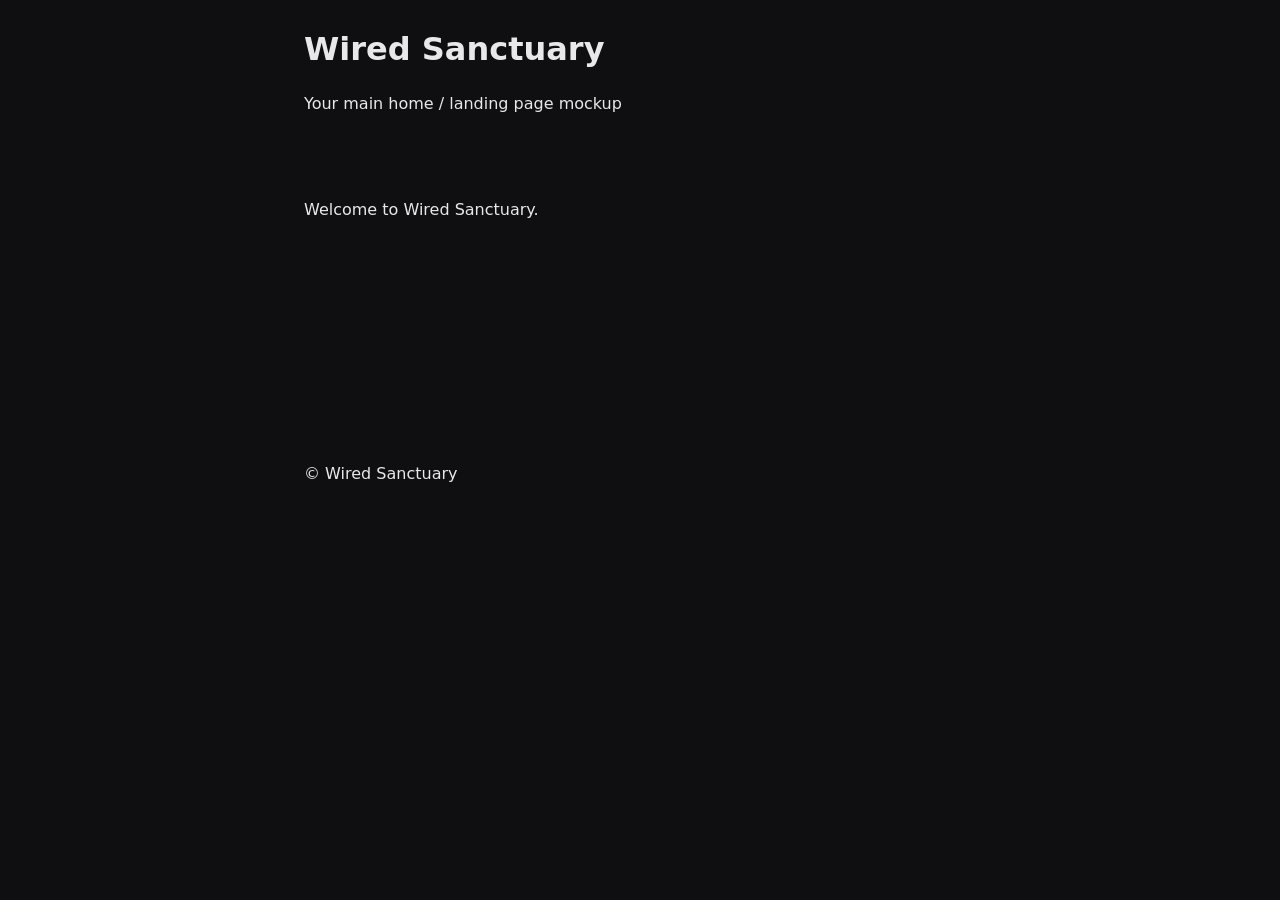
==== index.html @ ddf34ef7 "Initial project structure" ====
<!DOCTYPE html>
<html lang="en">
<head>
  <meta charset="UTF-8">
  <meta name="viewport" content="width=device-width, initial-scale=1.0">
  <title>Wired Sanctuary</title>
  <link rel="stylesheet" href="css/style.css">
</head>
<body>
  <header>
    <h1>Wired Sanctuary</h1>
    <p>Your main home / landing page mockup</p>
  </header>

  <main>
    <section id="posts">
      <!-- Blog posts will appear here -->
    </section>
  </main>

  <footer>
    <p>&copy; Wired Sanctuary</p>
  </footer>

  <script src="js/app.js"></script>
</body>
</html>
---- css/style.css ----
*,
*::before,
*::after {
  box-sizing: border-box;
}

body {
  margin: 0;
  font-family: system-ui, sans-serif;
  line-height: 1.6;
  color: #e8e8e8;
  background: #0f0f12;
}

header,
main,
footer {
  max-width: 720px;
  margin: 0 auto;
  padding: 1.5rem;
}

header h1 {
  margin: 0 0 0.25rem;
}

#posts {
  min-height: 200px;
}
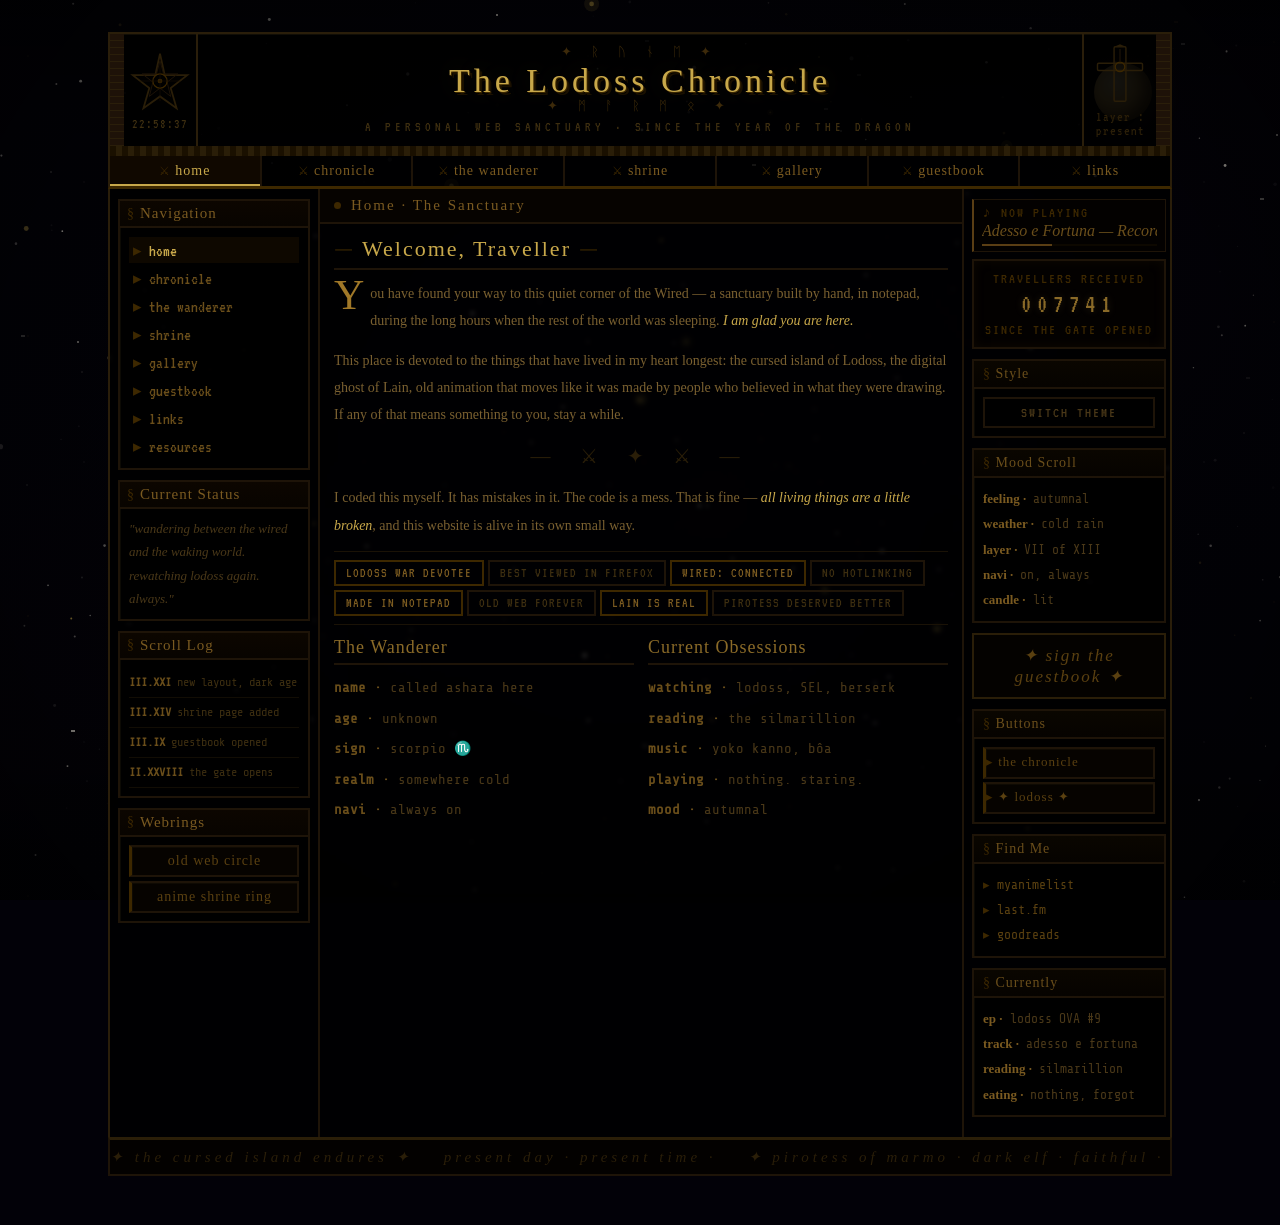
==== commit 345e6641: "Add space background, sword cursor, and Supabase chronicle" ====
--- a/index.html
+++ b/index.html
@@ -3,25 +3,317 @@
 <head>
   <meta charset="UTF-8">
   <meta name="viewport" content="width=device-width, initial-scale=1.0">
-  <title>Wired Sanctuary</title>
+  <title>The Lodoss Chronicle</title>
   <link rel="stylesheet" href="css/style.css">
 </head>
 <body>
-  <header>
-    <h1>Wired Sanctuary</h1>
-    <p>Your main home / landing page mockup</p>
-  </header>
-
-  <main>
-    <section id="posts">
-      <!-- Blog posts will appear here -->
-    </section>
-  </main>
-
-  <footer>
-    <p>&copy; Wired Sanctuary</p>
-  </footer>
-
-  <script src="js/app.js"></script>
+  <div class="space-bg" id="spaceBg" aria-hidden="true">
+    <canvas id="spaceCanvas"></canvas>
+    <div class="space-moon" aria-hidden="true"></div>
+    <div class="space-dust" aria-hidden="true"></div>
+  </div>
+
+  <h2 class="sr-only">Record of Lodoss War fantasy-inspired personal website with three-column layout, illuminated manuscript aesthetic, and swappable center content panel</h2>
+
+  <div class="root" id="rootEl">
+    <div class="page">
+      <div class="site-header">
+        <div class="header-ornament"></div>
+        <div class="header-side">
+          <svg viewBox="0 0 54 54" xmlns="http://www.w3.org/2000/svg" aria-hidden="true">
+            <polygon points="27,4 31,22 50,22 36,33 41,50 27,40 13,50 18,33 4,22 23,22" fill="none" stroke="#2a1e08" stroke-width="1.5"/>
+            <polygon points="27,10 30,21 42,21 33,28 36,40 27,33 18,40 21,28 12,21 24,21" fill="none" stroke="#1e1408" stroke-width="0.8"/>
+            <circle cx="27" cy="27" r="6" fill="none" stroke="#3d2800" stroke-width="1"/>
+            <circle cx="27" cy="27" r="2" fill="#3d2800"/>
+            <line x1="27" y1="10" x2="27" y2="44" stroke="#1a1006" stroke-width="0.5"/>
+            <line x1="10" y1="27" x2="44" y2="27" stroke="#1a1006" stroke-width="0.5"/>
+          </svg>
+          <div class="header-time" id="hclock">00:00:00</div>
+        </div>
+        <div class="header-center">
+          <div class="rune-row">✦ ᚱ ᚢ ᚾ ᛖ ✦</div>
+          <div class="site-title">The Lodoss Chronicle</div>
+          <div class="rune-row">✦ ᛗ ᚨ ᚱ ᛗ ᛟ ✦</div>
+          <div class="site-sub">a personal web sanctuary · since the year of the dragon</div>
+        </div>
+        <div class="header-side">
+          <svg viewBox="0 0 54 54" xmlns="http://www.w3.org/2000/svg" aria-hidden="true">
+            <rect x="22" y="4" width="10" height="46" fill="none" stroke="#2a1e08" stroke-width="1.2" rx="1"/>
+            <rect x="8" y="18" width="38" height="6" fill="none" stroke="#2a1e08" stroke-width="1.2" rx="1"/>
+            <circle cx="27" cy="21" r="4" fill="none" stroke="#3d2800" stroke-width="1"/>
+            <line x1="27" y1="6" x2="27" y2="16" stroke="#1e1408" stroke-width="1"/>
+            <polygon points="22,4 32,4 27,2" fill="#2a1e08"/>
+          </svg>
+          <div class="header-time layer-note">layer : present</div>
+        </div>
+        <div class="header-ornament"></div>
+      </div>
+
+      <div class="border-strip"></div>
+
+      <div class="nav-bar">
+        <a class="active" href="#" data-view="home">home</a>
+        <a href="#" data-view="blog">chronicle</a>
+        <a href="#" data-view="about">the wanderer</a>
+        <a href="#" data-view="shrine">shrine</a>
+        <a href="#">gallery</a>
+        <a href="#">guestbook</a>
+        <a href="#">links</a>
+      </div>
+
+      <div class="three-col">
+        <div class="left-col">
+          <div class="panel">
+            <div class="panel-title">Navigation</div>
+            <div class="panel-body">
+              <ul class="nav-links">
+                <li><a class="active" href="#" data-view="home">home</a></li>
+                <li><a href="#" data-view="blog">chronicle</a></li>
+                <li><a href="#" data-view="about">the wanderer</a></li>
+                <li><a href="#" data-view="shrine">shrine</a></li>
+                <li><a href="#">gallery</a></li>
+                <li><a href="#">guestbook</a></li>
+                <li><a href="#">links</a></li>
+                <li><a href="#">resources</a></li>
+              </ul>
+            </div>
+          </div>
+
+          <div class="panel">
+            <div class="panel-title">Current Status</div>
+            <div class="panel-body">
+              <div class="lore-text">
+                "wandering between the wired and the waking world. rewatching lodoss again. always."
+              </div>
+            </div>
+          </div>
+
+          <div class="panel">
+            <div class="panel-title">Scroll Log</div>
+            <div class="panel-body">
+              <div class="changelog-item"><b>III.XXI</b> new layout, dark age</div>
+              <div class="changelog-item"><b>III.XIV</b> shrine page added</div>
+              <div class="changelog-item"><b>III.IX</b> guestbook opened</div>
+              <div class="changelog-item"><b>II.XXVIII</b> the gate opens</div>
+            </div>
+          </div>
+
+          <div class="panel">
+            <div class="panel-title">Webrings</div>
+            <div class="panel-body">
+              <div class="webring-stack">
+                <div class="lbtn">old web circle</div>
+                <div class="lbtn">anime shrine ring</div>
+              </div>
+            </div>
+          </div>
+        </div>
+
+        <div class="center-col">
+          <div class="content-topbar">
+            <div class="dot"></div>
+            <div class="content-topbar-title" id="clabel">Home · The Sanctuary</div>
+          </div>
+          <div class="content-inner">
+            <div class="view active" id="v-home">
+              <div class="scroll-heading">Welcome, Traveller</div>
+              <p class="prose drop-cap">
+                You have found your way to this quiet corner of the Wired — a sanctuary built by hand, in notepad, during the long hours when the rest of the world was sleeping. <em>I am glad you are here.</em>
+              </p>
+              <p class="prose">
+                This place is devoted to the things that have lived in my heart longest: the cursed island of Lodoss, the digital ghost of Lain, old animation that moves like it was made by people who believed in what they were drawing. If any of that means something to you, stay a while.
+              </p>
+              <div class="divider">— ⚔ ✦ ⚔ —</div>
+              <p class="prose">
+                I coded this myself. It has mistakes in it. The code is a mess. That is fine — <em>all living things are a little broken</em>, and this website is alive in its own small way.
+              </p>
+
+              <div class="stamp-row">
+                <span class="stamp lit">lodoss war devotee</span>
+                <span class="stamp">best viewed in firefox</span>
+                <span class="stamp lit">wired: connected</span>
+                <span class="stamp">no hotlinking</span>
+                <span class="stamp lit">made in notepad</span>
+                <span class="stamp">old web forever</span>
+                <span class="stamp lit">lain is real</span>
+                <span class="stamp">pirotess deserved better</span>
+              </div>
+
+              <div class="about-grid">
+                <div>
+                  <div class="about-col-title">The Wanderer</div>
+                  <div class="about-row"><b>name ·</b> called ashara here</div>
+                  <div class="about-row"><b>age ·</b> unknown</div>
+                  <div class="about-row"><b>sign ·</b> scorpio ♏</div>
+                  <div class="about-row"><b>realm ·</b> somewhere cold</div>
+                  <div class="about-row"><b>navi ·</b> always on</div>
+                </div>
+                <div>
+                  <div class="about-col-title">Current Obsessions</div>
+                  <div class="about-row"><b>watching ·</b> lodoss, SEL, berserk</div>
+                  <div class="about-row"><b>reading ·</b> the silmarillion</div>
+                  <div class="about-row"><b>music ·</b> yoko kanno, bôa</div>
+                  <div class="about-row"><b>playing ·</b> nothing. staring.</div>
+                  <div class="about-row"><b>mood ·</b> autumnal</div>
+                </div>
+              </div>
+            </div>
+
+            <div class="view" id="v-blog">
+              <div class="scroll-heading">The Chronicle</div>
+              <div id="chronicle-posts">
+                <p class="prose" id="chronicle-status">Consulting the archives…</p>
+              </div>
+            </div>
+
+            <div class="view" id="v-about">
+              <div class="scroll-heading">The Wanderer</div>
+              <p class="prose drop-cap">
+                I go by Ashara here. I have been on the internet since I was very small, which means I remember when websites were places people actually lived in. <em>This is my attempt to have one of those again.</em>
+              </p>
+              <p class="prose">
+                I am drawn to things that are old, or that feel old: hand-drawn animation, fantasy novels with maps inside the cover, the particular quiet of a computer at three in the morning. Record of Lodoss War found me at the right age and never really left.
+              </p>
+              <div class="divider">— ✦ —</div>
+              <div class="about-grid">
+                <div>
+                  <div class="about-col-title">Currently Watching</div>
+                  <div class="about-row">record of lodoss war</div>
+                  <div class="about-row">serial experiments lain</div>
+                  <div class="about-row">berserk (1997)</div>
+                  <div class="about-row">haibane renmei</div>
+                  <div class="about-row">.hack//sign</div>
+                </div>
+                <div>
+                  <div class="about-col-title">Currently Hearing</div>
+                  <div class="about-row">yoko kanno</div>
+                  <div class="about-row">bôa — duvet</div>
+                  <div class="about-row">susumu hirasawa</div>
+                  <div class="about-row">dead can dance</div>
+                  <div class="about-row">cocteau twins</div>
+                </div>
+              </div>
+            </div>
+
+            <div class="view" id="v-shrine">
+              <div class="scroll-heading">Shrine · Pirotess of Marmo</div>
+              <p class="prose drop-cap">
+                <em>Dark elf. Shadow of Ashram. The most faithful figure in a story full of faithless people.</em> This shrine exists because Pirotess deserves one — because loyalty written this quietly is rare in any medium.
+              </p>
+              <div class="divider">— ⚔ —</div>
+              <p class="prose">
+                She appears without announcement and leaves the same way. The animation gives her just enough frames to be real. Her eyes are the colour of deep water. When Ashram falls, she is there. When he rises, she is also there. The series does not explain this. <em>It does not need to.</em>
+              </p>
+              <p class="prose">
+                What I love most: she is never rescued. She is never waiting. She simply walks alongside, as an equal who has chosen a direction and follows it to its end. That is a complete character. The OVA understood something.
+              </p>
+              <div class="divider">— ✦ ⚔ ✦ —</div>
+              <div class="about-grid">
+                <div>
+                  <div class="about-col-title">Character</div>
+                  <div class="about-row"><b>name ·</b> Pirotess</div>
+                  <div class="about-row"><b>race ·</b> dark elf</div>
+                  <div class="about-row"><b>realm ·</b> Marmo, Dark Island</div>
+                  <div class="about-row"><b>allegiance ·</b> Ashram</div>
+                  <div class="about-row"><b>first appearance ·</b> ep. 9</div>
+                </div>
+                <div>
+                  <div class="about-col-title">Why She Matters</div>
+                  <div class="about-row">loyalty without servitude</div>
+                  <div class="about-row">competence without display</div>
+                  <div class="about-row">grief handled with silence</div>
+                  <div class="about-row">the OVA's moral centre</div>
+                  <div class="about-row">deserved a full series</div>
+                </div>
+              </div>
+            </div>
+          </div>
+        </div>
+
+        <div class="right-col">
+          <div class="np-box">
+            <div class="np-label">♪ now playing</div>
+            <span class="np-song">Adesso e Fortuna — Record of Lodoss War OST</span>
+            <div class="np-bar"><div class="np-fill"></div></div>
+          </div>
+
+          <div class="counter-box">
+            travellers received
+            <span class="counter-digits">007741</span>
+            since the gate opened
+          </div>
+
+          <div class="sb">
+            <div class="sb-title">Style</div>
+            <div class="sb-body">
+              <button class="theme-btn" id="theme-toggle" type="button">switch theme</button>
+            </div>
+          </div>
+
+          <div class="sb">
+            <div class="sb-title">Mood Scroll</div>
+            <div class="sb-body">
+              <b>feeling ·</b> autumnal<br>
+              <b>weather ·</b> cold rain<br>
+              <b>layer ·</b> VII of XIII<br>
+              <b>navi ·</b> on, always<br>
+              <b>candle ·</b> <span class="blink">lit</span>
+            </div>
+          </div>
+
+          <a href="#" class="guestbook-link">✦ sign the guestbook ✦</a>
+
+          <div class="sb">
+            <div class="sb-title">Buttons</div>
+            <div class="sb-body">
+              <div class="link-btns">
+                <a href="#" class="lbtn" data-view="blog">the chronicle</a>
+                <a href="#" class="lbtn">✦ lodoss ✦</a>
+              </div>
+            </div>
+          </div>
+
+          <div class="sb">
+            <div class="sb-title">Find Me</div>
+            <div class="sb-body">
+              <a href="#">myanimelist</a>
+              <a href="#">last.fm</a>
+              <a href="#">goodreads</a>
+            </div>
+          </div>
+
+          <div class="sb">
+            <div class="sb-title">Currently</div>
+            <div class="sb-body">
+              <b>ep ·</b> lodoss OVA #9<br>
+              <b>track ·</b> adesso e fortuna<br>
+              <b>reading ·</b> silmarillion<br>
+              <b>eating ·</b> nothing, forgot
+            </div>
+          </div>
+        </div>
+      </div>
+
+      <div class="footer-strip">
+        <span class="footer-inner">
+          ✦ the cursed island endures ✦ &nbsp;&nbsp; present day · present time · &nbsp;&nbsp; ✦ pirotess of marmo · dark elf · faithful · &nbsp;&nbsp; no hotlinking · made in notepad · &nbsp;&nbsp; ✦ the wired is real · lain is everywhere · &nbsp;&nbsp; best viewed in firefox · &nbsp;&nbsp; ✦ the cursed island endures ✦ &nbsp;&nbsp; sign the guestbook · &nbsp;&nbsp;
+        </span>
+      </div>
+    </div>
+  </div>
+
+  <div class="sword-cursor" id="swordCursor" aria-hidden="true">
+    <svg viewBox="0 0 24 32" xmlns="http://www.w3.org/2000/svg" aria-hidden="true">
+      <path d="M12 0.5 L14 15 L12 18.5 L10 15 Z" fill="#f0d880" stroke="#8a6830" stroke-width="0.4"/>
+      <path d="M11 2 L12 13 L13 2 Z" fill="#fff8d0" opacity="0.35"/>
+      <rect x="8.5" y="16" width="7" height="3" fill="#8a6830" stroke="#4a3818" stroke-width="0.4"/>
+      <rect x="10" y="19" width="4" height="8" fill="#3a2818" stroke="#2a1810" stroke-width="0.4"/>
+      <circle cx="12" cy="28.5" r="2.6" fill="#d4b060" stroke="#8a6830" stroke-width="0.5"/>
+    </svg>
+  </div>
+
+  <script src="js/supabase-config.js"></script>
+  <script src="js/space-bg.js"></script>
+  <script src="js/app.js" defer></script>
 </body>
 </html>
--- a/css/style.css
+++ b/css/style.css
@@ -1,29 +1,979 @@
-*,
-*::before,
-*::after {
+@import url('https://fonts.googleapis.com/css2?family=IM+Fell+English&family=Share+Tech+Mono&family=VT323&display=swap');
+
+:root {
+  --ink: #b0a080;
+  --gold: #c8a84a;
+  --gold-dim: #7a5a20;
+  --border: #2a1e0a;
+  --border-bright: #3d2800;
+  --panel-bg: rgba(0, 0, 0, 0.78);
+  --site-max: 1064px;
+  --side-col: 210px;
+  --center-col: 644px;
+}
+
+html,
+html * {
+  cursor: none !important;
+}
+
+html,
+body {
+  width: 100%;
+  min-height: 100%;
+  background: #020108;
+}
+
+body a,
+body button {
+  cursor: none !important;
+}
+
+* {
   box-sizing: border-box;
-}
-
-body {
   margin: 0;
-  font-family: system-ui, sans-serif;
-  line-height: 1.6;
-  color: #e8e8e8;
-  background: #0f0f12;
-}
-
-header,
-main,
-footer {
-  max-width: 720px;
+  padding: 0;
+}
+
+.sr-only {
+  position: absolute;
+  width: 1px;
+  height: 1px;
+  overflow: hidden;
+  clip: rect(0, 0, 0, 0);
+}
+
+.root {
+  background: transparent;
+  font-family: 'Share Tech Mono', monospace;
+  font-size: 13px;
+  color: var(--ink);
+  min-height: 100vh;
+  width: 100%;
+  position: relative;
+  z-index: 2;
+  overflow-x: hidden;
+}
+
+/* ── Space background (90s fantasy starfield) ── */
+.space-bg {
+  position: fixed;
+  inset: 0;
+  z-index: 0;
+  overflow: hidden;
+  background: radial-gradient(ellipse 120% 90% at 50% 20%, #0c0818 0%, #04020a 45%, #010006 100%);
+  pointer-events: none;
+}
+
+#spaceCanvas {
+  position: absolute;
+  inset: 0;
+  width: 100%;
+  height: 100%;
+  display: block;
+}
+
+.space-bg::before {
+  content: '';
+  position: absolute;
+  inset: 0;
+  z-index: 2;
+  background:
+    radial-gradient(ellipse 60% 80% at 50% 50%, rgba(0, 0, 0, 0) 30%, rgba(0, 0, 0, 0.55) 100%),
+    linear-gradient(180deg, rgba(0, 0, 0, 0.35) 0%, rgba(0, 0, 0, 0) 18%, rgba(0, 0, 0, 0) 78%, rgba(0, 0, 0, 0.45) 100%);
+  pointer-events: none;
+}
+
+.space-moon {
+  position: absolute;
+  top: 7%;
+  right: 10%;
+  width: 58px;
+  height: 58px;
+  border-radius: 50%;
+  z-index: 1;
+  background: radial-gradient(circle at 38% 32%, #f0e4b8 0%, #d4b060 38%, #8a6830 72%, #4a3818 100%);
+  box-shadow:
+    inset -8px -4px 12px rgba(0, 0, 0, 0.35),
+    -14px 6px 0 5px #020108,
+    0 0 36px rgba(200, 168, 74, 0.22),
+    0 0 72px rgba(200, 168, 74, 0.07);
+  animation: moon-glow 5s ease-in-out infinite alternate;
+  opacity: 0.88;
+}
+
+.space-dust {
+  position: absolute;
+  inset: 0;
+  z-index: 1;
+  opacity: 0.35;
+  background-image:
+    radial-gradient(1px 1px at 10% 20%, rgba(200, 168, 74, 0.5), transparent),
+    radial-gradient(1px 1px at 30% 65%, rgba(255, 255, 255, 0.35), transparent),
+    radial-gradient(1px 1px at 55% 15%, rgba(200, 168, 74, 0.4), transparent),
+    radial-gradient(1px 1px at 72% 48%, rgba(255, 255, 255, 0.3), transparent),
+    radial-gradient(1px 1px at 88% 78%, rgba(200, 168, 74, 0.45), transparent),
+    radial-gradient(1px 1px at 42% 88%, rgba(255, 255, 255, 0.25), transparent);
+  background-size: 280px 280px;
+  animation: dust-drift 120s linear infinite;
+  pointer-events: none;
+}
+
+@keyframes moon-glow {
+  0% {
+    opacity: 0.78;
+    filter: brightness(0.95);
+  }
+  100% {
+    opacity: 0.95;
+    filter: brightness(1.08);
+  }
+}
+
+@keyframes dust-drift {
+  from {
+    transform: translate3d(0, 0, 0);
+  }
+  to {
+    transform: translate3d(-140px, -80px, 0);
+  }
+}
+
+/* ── Sword cursor (DOM, always on top) ── */
+.sword-cursor {
+  position: fixed;
+  top: 0;
+  left: 0;
+  width: 38px;
+  height: 50px;
+  margin: -8px 0 0 -19px;
+  transform-origin: 19px 10px;
+  pointer-events: none;
+  z-index: 2147483647;
+  filter: drop-shadow(0 0 6px rgba(200, 168, 74, 0.9));
+  will-change: transform;
+  opacity: 0;
+}
+
+.sword-cursor svg {
+  display: block;
+  width: 100%;
+  height: 100%;
+}
+
+.page {
+  position: relative;
+  z-index: 2;
+  width: calc(100% - 48px);
+  max-width: var(--site-max);
   margin: 0 auto;
-  padding: 1.5rem;
-}
-
-header h1 {
-  margin: 0 0 0.25rem;
-}
-
-#posts {
-  min-height: 200px;
-}
+  padding: 32px 0 48px;
+}
+
+.site-header {
+  display: flex;
+  align-items: stretch;
+  border: 2px solid var(--border);
+  border-bottom: none;
+  background: rgba(0, 0, 0, 0.82);
+  box-shadow: inset 0 1px 0 rgba(200, 168, 74, 0.08);
+  position: relative;
+}
+
+.header-ornament {
+  width: 14px;
+  background: repeating-linear-gradient(180deg, #1e1208 0px, #1e1208 6px, #2a1e0a 6px, #2a1e0a 7px);
+  flex-shrink: 0;
+}
+
+.header-center {
+  flex: 1;
+  text-align: center;
+  padding: 10px 12px 8px;
+  border-left: 2px solid var(--border);
+  border-right: 2px solid var(--border);
+}
+
+.rune-row {
+  font-size: 13px;
+  color: #3d2a0a;
+  letter-spacing: 8px;
+  margin-bottom: 4px;
+  font-family: 'IM Fell English', serif;
+}
+
+.site-title {
+  font-family: 'IM Fell English', serif;
+  font-size: 34px;
+  color: var(--gold);
+  letter-spacing: 4px;
+  line-height: 1;
+  text-shadow: 1px 1px 0 #3d2800, 3px 3px 0 #1a1000, 0 0 24px rgba(200, 168, 74, 0.15);
+}
+
+.site-sub {
+  font-family: 'VT323', 'Share Tech Mono', monospace;
+  font-size: 14px;
+  color: #3d2e10;
+  letter-spacing: 4px;
+  text-transform: uppercase;
+  margin-top: 6px;
+}
+
+.header-side {
+  width: 72px;
+  display: flex;
+  flex-direction: column;
+  align-items: center;
+  justify-content: center;
+  padding: 8px 4px;
+  gap: 4px;
+}
+
+.crest svg {
+  width: 46px;
+  height: 46px;
+}
+
+.header-time {
+  font-family: 'VT323', 'Share Tech Mono', monospace;
+  font-size: 14px;
+  color: #3d2e10;
+  letter-spacing: 1px;
+  text-align: center;
+}
+
+.border-strip {
+  height: 10px;
+  background: repeating-linear-gradient(90deg, #1a1000 0px, #1a1000 6px, #2a1e08 6px, #2a1e08 12px);
+  border-left: 2px solid var(--border);
+  border-right: 2px solid var(--border);
+}
+
+.nav-bar {
+  display: flex;
+  background: rgba(0, 0, 0, 0.84);
+  border: 2px solid var(--border);
+  border-top: none;
+  border-bottom: 3px solid var(--border-bright);
+}
+
+.nav-bar a {
+  flex: 1;
+  text-align: center;
+  font-family: 'IM Fell English', serif;
+  font-size: 14px;
+  color: var(--gold-dim);
+  text-decoration: none;
+  padding: 7px 4px;
+  border-right: 2px solid #1e1408;
+  letter-spacing: 1px;
+  transition: color 0.15s, background 0.15s;
+}
+
+.nav-bar a:last-child {
+  border-right: none;
+}
+
+.nav-bar a:hover,
+.nav-bar a.active {
+  color: var(--gold);
+  background: #100800;
+  box-shadow: inset 0 -2px 0 var(--gold);
+}
+
+.nav-bar a::before {
+  content: '⚔ ';
+  font-size: 12px;
+  color: #3d2800;
+}
+
+.three-col {
+  display: grid;
+  grid-template-columns: var(--side-col) var(--center-col) var(--side-col);
+  gap: 0;
+  border-left: 2px solid var(--border);
+  border-right: 2px solid var(--border);
+  background: rgba(0, 0, 0, 0.72);
+  backdrop-filter: blur(2px);
+}
+
+.left-col {
+  border-right: 2px solid #1e1408;
+  padding: 10px 8px;
+}
+
+.panel {
+  border: 2px solid #1e1408;
+  background: var(--panel-bg);
+  margin-bottom: 10px;
+  box-shadow:
+    inset 1px 1px 0 rgba(200, 168, 74, 0.06),
+    2px 2px 0 rgba(0, 0, 0, 0.35);
+}
+
+.panel-title {
+  font-family: 'IM Fell English', serif;
+  font-size: 15px;
+  color: var(--gold-dim);
+  background: linear-gradient(180deg, #0c0600 0%, #080400 100%);
+  border-bottom: 2px solid #1e1408;
+  padding: 4px 7px;
+  letter-spacing: 1px;
+  display: flex;
+  align-items: center;
+  gap: 5px;
+}
+
+.panel-title::before {
+  content: '§';
+  color: #3d2800;
+  font-size: 14px;
+}
+
+.panel-body {
+  padding: 8px 9px;
+}
+
+.nav-links {
+  list-style: none;
+}
+
+.nav-links li {
+  padding: 1px 0;
+}
+
+.nav-links li a {
+  font-family: 'VT323', 'Share Tech Mono', monospace;
+  font-size: 17px;
+  color: #6a4e1a;
+  text-decoration: none;
+  display: block;
+  padding: 3px 4px;
+}
+
+.nav-links li a::before {
+  content: '▸ ';
+  color: #3d2800;
+}
+
+.nav-links li a:hover,
+.nav-links li a.active {
+  color: var(--gold);
+  background: #0e0800;
+}
+
+.lore-text {
+  font-family: 'IM Fell English', serif;
+  font-size: 13px;
+  color: #4a3818;
+  line-height: 1.8;
+  font-style: italic;
+}
+
+.changelog-item {
+  font-size: 12px;
+  color: #3d2e10;
+  line-height: 1.75;
+  border-bottom: 1px solid #120d04;
+  padding: 4px 0;
+}
+
+.changelog-item b {
+  color: #6a4e1a;
+}
+
+.center-col {
+  border-right: 2px solid #1e1408;
+  min-width: 0;
+}
+
+.content-topbar {
+  background: #060300;
+  border-bottom: 2px solid #1e1408;
+  padding: 8px 14px;
+  display: flex;
+  align-items: center;
+  gap: 10px;
+}
+
+.content-topbar-title {
+  font-family: 'IM Fell English', serif;
+  font-size: 15px;
+  color: var(--gold-dim);
+  letter-spacing: 2px;
+}
+
+.dot {
+  width: 7px;
+  height: 7px;
+  border-radius: 50%;
+  background: #3d2800;
+  animation: pulse 2.5s ease-in-out infinite;
+}
+
+@keyframes pulse {
+  0%,
+  100% {
+    opacity: 0.3;
+  }
+  50% {
+    opacity: 1;
+  }
+}
+
+.content-inner {
+  padding: 12px 14px;
+  min-height: 480px;
+}
+
+.scroll-heading {
+  font-family: 'IM Fell English', serif;
+  font-size: 22px;
+  color: var(--gold);
+  letter-spacing: 2px;
+  margin-bottom: 10px;
+  padding-bottom: 6px;
+  border-bottom: 2px solid #1e1408;
+  display: flex;
+  align-items: center;
+  gap: 8px;
+}
+
+.scroll-heading::before,
+.scroll-heading::after {
+  content: '⸻';
+  color: #3d2800;
+  font-size: 18px;
+}
+
+.prose {
+  font-family: 'IM Fell English', serif;
+  font-size: 14px;
+  color: #7a6030;
+  line-height: 1.95;
+  margin-bottom: 12px;
+}
+
+.prose em {
+  color: var(--gold);
+  font-style: italic;
+}
+
+.drop-cap::first-letter {
+  font-size: 42px;
+  float: left;
+  line-height: 0.75;
+  padding-right: 6px;
+  color: #a07828;
+  font-family: 'IM Fell English', serif;
+}
+
+.divider {
+  text-align: center;
+  color: #2a1e08;
+  font-family: 'IM Fell English', serif;
+  font-size: 20px;
+  letter-spacing: 12px;
+  margin: 16px 0;
+}
+
+.stamp-row {
+  display: flex;
+  flex-wrap: wrap;
+  gap: 4px;
+  margin: 12px 0;
+  padding: 8px 0;
+  border-top: 1px solid #1a1206;
+  border-bottom: 1px solid #1a1206;
+}
+
+.stamp {
+  font-family: 'VT323', 'Share Tech Mono', monospace;
+  font-size: 14px;
+  color: #3d2e10;
+  border: 2px solid #1e1408;
+  background: #06030000;
+  padding: 4px 10px;
+  letter-spacing: 1px;
+  text-transform: uppercase;
+}
+
+.stamp.lit {
+  color: #7a5a20;
+  border-color: #3d2800;
+}
+
+.about-grid {
+  display: grid;
+  grid-template-columns: 1fr 1fr;
+  gap: 14px;
+  margin-top: 10px;
+}
+
+.about-col-title {
+  font-family: 'IM Fell English', serif;
+  font-size: 18px;
+  color: #8a6a28;
+  letter-spacing: 1px;
+  margin-bottom: 8px;
+  padding-bottom: 5px;
+  border-bottom: 2px solid #1e1408;
+}
+
+.about-row {
+  font-size: 14px;
+  color: #4a3818;
+  padding: 3px 0;
+  line-height: 1.75;
+}
+
+.about-row b {
+  color: #6a4e1a;
+}
+
+.blog-post {
+  border-bottom: 1px solid #1a1206;
+  padding: 12px 0;
+}
+
+.blog-post:last-child {
+  border-bottom: none;
+}
+
+.post-title {
+  font-family: 'IM Fell English', serif;
+  font-size: 19px;
+  color: #b89038;
+  letter-spacing: 1px;
+  margin-bottom: 6px;
+}
+
+.post-meta {
+  font-family: 'VT323', 'Share Tech Mono', monospace;
+  font-size: 14px;
+  color: #3d2800;
+  letter-spacing: 1px;
+  margin-bottom: 10px;
+}
+
+.post-meta span {
+  color: #5a4010;
+}
+
+.post-image {
+  display: block;
+  max-width: 100%;
+  margin-bottom: 10px;
+  border: 1px solid #1e1408;
+}
+
+.post-body {
+  font-family: 'IM Fell English', serif;
+  font-size: 14px;
+  color: #6a5020;
+  line-height: 2;
+}
+
+.post-body em {
+  color: #c8a84a;
+  font-style: italic;
+}
+
+.read-more {
+  display: inline-block;
+  margin-top: 9px;
+  font-size: 14px;
+  color: #5a3e14;
+  font-family: 'VT323', 'Share Tech Mono', monospace;
+  border-bottom: 1px solid #2a1e08;
+  text-decoration: none;
+  letter-spacing: 1px;
+}
+
+.right-col {
+  padding: 10px 8px;
+}
+
+.sb {
+  border: 2px solid #1e1408;
+  background: rgba(0, 0, 0, 0.75);
+  margin-bottom: 10px;
+  box-shadow:
+    inset 1px 1px 0 rgba(200, 168, 74, 0.05),
+    2px 2px 0 rgba(0, 0, 0, 0.3);
+}
+
+.sb-title {
+  font-family: 'IM Fell English', serif;
+  font-size: 14px;
+  color: #6a4e1a;
+  background: linear-gradient(180deg, #0a0600 0%, #060300 100%);
+  border-bottom: 2px solid #1e1408;
+  padding: 5px 9px;
+  letter-spacing: 1px;
+}
+
+.sb-title::before {
+  content: '§ ';
+  color: #3d2800;
+}
+
+.sb-body {
+  padding: 8px 9px;
+  font-size: 13px;
+  color: #4a3818;
+  line-height: 1.95;
+}
+
+.sb-body b {
+  color: #7a5a20;
+  font-family: 'IM Fell English', serif;
+}
+
+.sb-body a {
+  color: #5a4010;
+  text-decoration: none;
+  display: block;
+}
+
+.sb-body a::before {
+  content: '▸ ';
+  color: #3d2800;
+}
+
+.sb-body a:hover {
+  color: #c8a84a;
+}
+
+.counter-box {
+  border: 2px solid #1e1408;
+  background: #030100;
+  padding: 10px 9px;
+  text-align: center;
+  font-family: 'VT323', 'Share Tech Mono', monospace;
+  font-size: 15px;
+  color: #3d2800;
+  margin-bottom: 10px;
+  letter-spacing: 2px;
+  text-transform: uppercase;
+  box-shadow: inset 0 0 12px rgba(90, 62, 20, 0.12);
+}
+
+.counter-digits {
+  font-family: 'VT323', monospace;
+  font-size: 26px;
+  color: #8a6a28;
+  display: block;
+  letter-spacing: 6px;
+  margin: 5px 0;
+  text-shadow: 0 0 8px rgba(200, 168, 74, 0.2);
+}
+
+.np-box {
+  border: 1px solid #1e1408;
+  border-left: 2px solid #5a3e14;
+  background: #030100;
+  padding: 5px 8px;
+  margin-bottom: 7px;
+}
+
+.np-label {
+  font-family: 'VT323', monospace;
+  font-size: 15px;
+  color: #3d2800;
+  letter-spacing: 2px;
+  text-transform: uppercase;
+}
+
+.np-song {
+  font-family: 'IM Fell English', serif;
+  font-size: 16px;
+  color: #6a4e1a;
+  font-style: italic;
+  display: block;
+  overflow: hidden;
+  white-space: nowrap;
+  animation: scroll 10s linear infinite alternate;
+}
+
+@keyframes scroll {
+  from {
+    transform: translateX(0);
+  }
+  to {
+    transform: translateX(-25%);
+  }
+}
+
+.np-bar {
+  height: 2px;
+  background: #0d0800;
+  margin-top: 4px;
+}
+
+.np-fill {
+  height: 100%;
+  width: 40%;
+  background: #5a3e14;
+}
+
+.link-btns {
+  display: flex;
+  flex-wrap: wrap;
+  gap: 3px;
+}
+
+.lbtn {
+  width: 100%;
+  min-height: 32px;
+  border: 2px solid #1e1408;
+  border-left: 3px solid #3d2800;
+  background: #060300;
+  font-family: 'IM Fell English', serif;
+  font-size: 13px;
+  color: #5a4010;
+  display: flex;
+  align-items: center;
+  justify-content: center;
+  text-decoration: none;
+  letter-spacing: 1px;
+  box-shadow: inset 1px 1px 0 rgba(200, 168, 74, 0.04);
+}
+
+.lbtn:hover {
+  color: #c8a84a;
+  background: #0e0800;
+}
+
+.guestbook-link {
+  display: block;
+  text-align: center;
+  font-family: 'IM Fell English', serif;
+  font-size: 17px;
+  color: #5a4010;
+  border: 2px solid #2a1e08;
+  background: #040200;
+  padding: 10px;
+  text-decoration: none;
+  letter-spacing: 2px;
+  margin-bottom: 10px;
+  font-style: italic;
+}
+
+.guestbook-link:hover {
+  color: #c8a84a;
+}
+
+.footer-strip {
+  border: 2px solid #1e1408;
+  border-top: 3px solid #2a1e08;
+  background: #030100;
+  overflow: hidden;
+  white-space: nowrap;
+  padding: 8px 0;
+}
+
+.footer-inner {
+  display: inline-block;
+  animation: mq 30s linear infinite;
+  font-family: 'IM Fell English', serif;
+  font-size: 15px;
+  color: #2a1e08;
+  letter-spacing: 4px;
+  font-style: italic;
+}
+
+.theme-btn {
+  font-family: 'VT323', 'Share Tech Mono', monospace;
+  font-size: 15px;
+  color: #4a3818;
+  border: 2px solid #1e1408;
+  background: transparent;
+  padding: 6px 10px;
+  letter-spacing: 2px;
+  display: block;
+  width: 100%;
+  text-transform: uppercase;
+}
+
+.theme-btn:hover {
+  color: #c8a84a;
+  background: #0a0600;
+}
+
+.webring-stack {
+  display: flex;
+  flex-direction: column;
+  gap: 4px;
+}
+
+.webring-stack .lbtn {
+  width: 100%;
+  min-height: 32px;
+  font-size: 14px;
+  border-left: 3px solid #3d2800;
+}
+
+.layer-note {
+  color: #2a1e08;
+  font-size: 14px;
+  text-align: center;
+  letter-spacing: 1px;
+}
+
+.view {
+  display: none;
+}
+
+.view.active {
+  display: block;
+}
+
+@keyframes mq {
+  from {
+    transform: translateX(100vw);
+  }
+  to {
+    transform: translateX(-100%);
+  }
+}
+
+.blink {
+  animation: bl 1.2s step-end infinite;
+}
+
+@keyframes bl {
+  0%,
+  100% {
+    opacity: 1;
+  }
+  50% {
+    opacity: 0;
+  }
+}
+
+.admin-root {
+  min-height: 100vh;
+  background: #04020a;
+  padding: 24px 16px;
+}
+
+.admin-shell {
+  max-width: 640px;
+  margin: 0 auto;
+}
+
+.admin-back {
+  display: inline-block;
+  margin-bottom: 12px;
+  font-family: 'Share Tech Mono', monospace;
+  font-size: 10px;
+  color: #5a4010;
+  text-decoration: none;
+  letter-spacing: 1px;
+}
+
+.admin-back:hover {
+  color: #c8a84a;
+}
+
+.admin-form {
+  display: flex;
+  flex-direction: column;
+  gap: 10px;
+}
+
+.admin-form label {
+  display: flex;
+  flex-direction: column;
+  gap: 4px;
+  font-family: 'Share Tech Mono', monospace;
+  font-size: 10px;
+  color: #6a4e1a;
+  letter-spacing: 1px;
+  text-transform: uppercase;
+}
+
+.admin-form input,
+.admin-form textarea {
+  font-family: 'IM Fell English', serif;
+  font-size: 13px;
+  color: #7a6030;
+  background: #060300;
+  border: 1px solid #1e1408;
+  padding: 8px;
+}
+
+.admin-form textarea {
+  min-height: 160px;
+  resize: vertical;
+  line-height: 1.8;
+}
+
+.admin-form button,
+.admin-secondary {
+  font-family: 'Share Tech Mono', monospace;
+  font-size: 10px;
+  color: #7a5a20;
+  background: #060300;
+  border: 1px solid #3d2800;
+  padding: 8px 12px;
+  letter-spacing: 1px;
+  text-transform: uppercase;
+}
+
+.admin-form button:hover,
+.admin-secondary:hover {
+  color: #c8a84a;
+  background: #0e0800;
+}
+
+.admin-status {
+  font-family: 'Share Tech Mono', monospace;
+  font-size: 10px;
+  color: #6a4e1a;
+  min-height: 1.4em;
+}
+
+.admin-status.error {
+  color: #8a4030;
+}
+
+.admin-status.success {
+  color: #8a6a28;
+}
+
+.admin-actions {
+  display: flex;
+  gap: 8px;
+  flex-wrap: wrap;
+}
+
+@media (max-width: 1020px) {
+  .page {
+    width: calc(100% - 32px);
+    padding: 24px 0 36px;
+  }
+}
+
+@media (max-width: 860px) {
+  .three-col {
+    grid-template-columns: 1fr;
+  }
+
+  .center-col {
+    max-width: none;
+    border-right: none;
+    border-bottom: 2px solid #1e1408;
+  }
+
+  .left-col {
+    border-right: none;
+    border-bottom: 2px solid #1e1408;
+  }
+
+  .about-grid {
+    grid-template-columns: 1fr;
+  }
+}
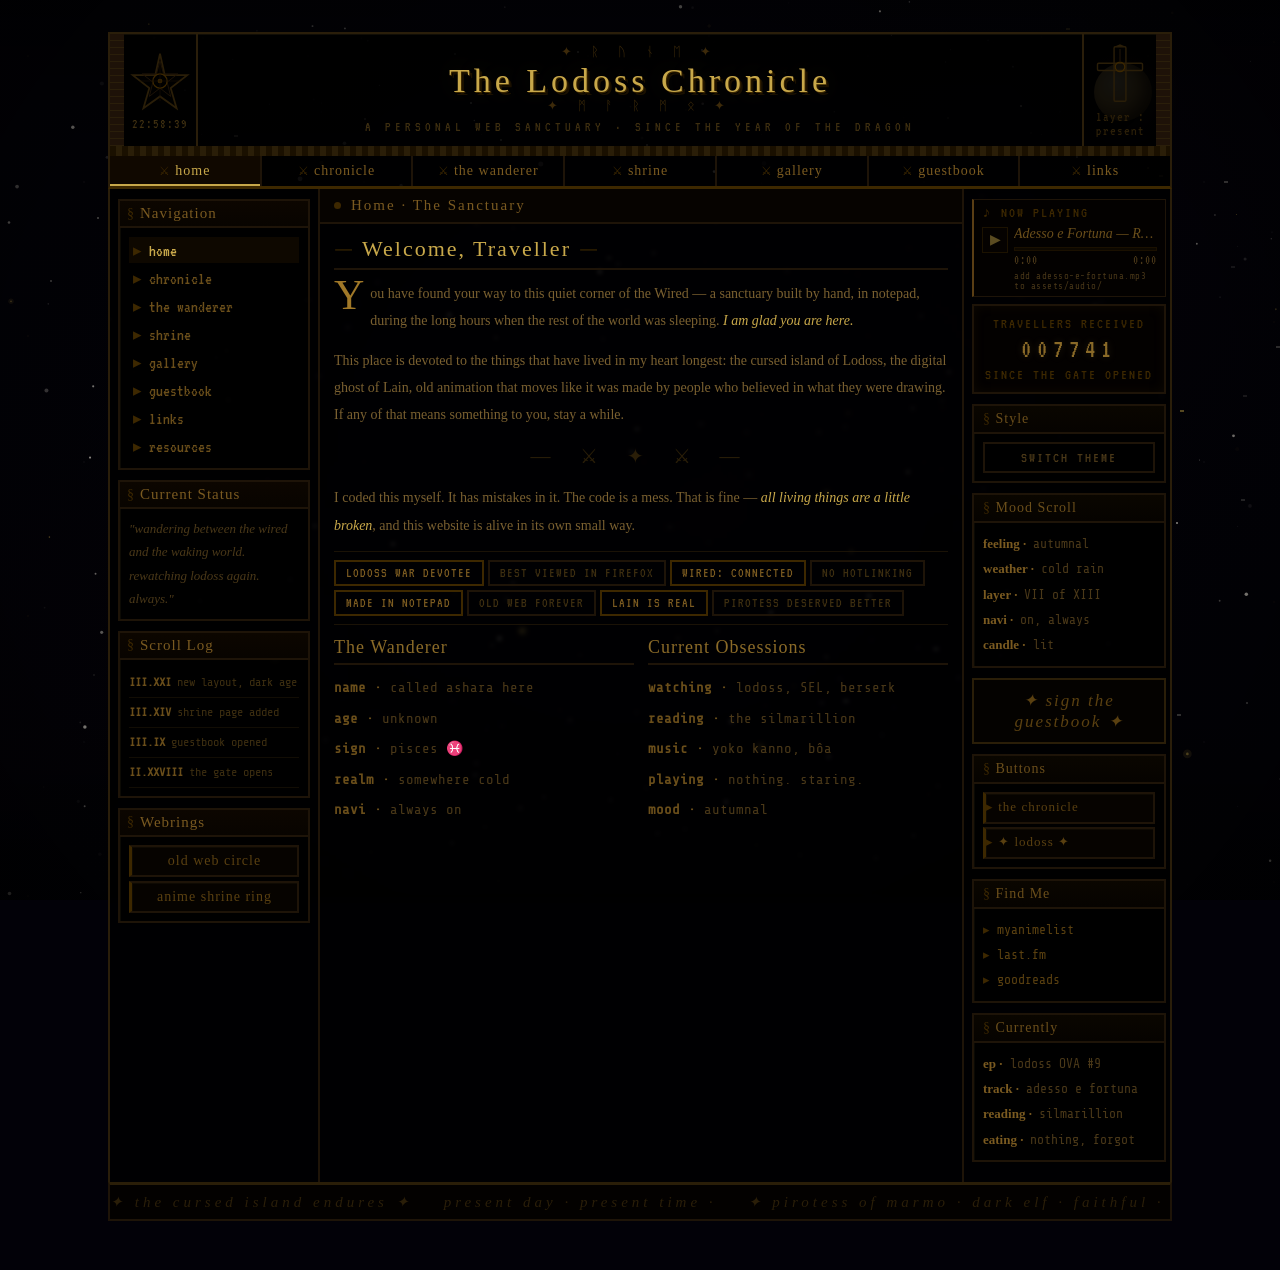
==== commit 7ccd7fd4: "Add live visitor counter via Supabase" ====
--- a/index.html
+++ b/index.html
@@ -144,7 +144,7 @@
                   <div class="about-col-title">The Wanderer</div>
                   <div class="about-row"><b>name ·</b> called ashara here</div>
                   <div class="about-row"><b>age ·</b> unknown</div>
-                  <div class="about-row"><b>sign ·</b> scorpio ♏</div>
+                  <div class="about-row"><b>sign ·</b> pisces ♓</div>
                   <div class="about-row"><b>realm ·</b> somewhere cold</div>
                   <div class="about-row"><b>navi ·</b> always on</div>
                 </div>
@@ -233,13 +233,26 @@
         <div class="right-col">
           <div class="np-box">
             <div class="np-label">♪ now playing</div>
-            <span class="np-song">Adesso e Fortuna — Record of Lodoss War OST</span>
-            <div class="np-bar"><div class="np-fill"></div></div>
+            <div class="np-controls">
+              <button class="np-btn" id="np-play" type="button" aria-label="Play" disabled>▶</button>
+              <div class="np-track">
+                <span class="np-song" id="np-song-title">Adesso e Fortuna — Record of Lodoss War OST</span>
+                <div class="np-bar" id="np-bar" role="slider" aria-label="Seek" aria-valuemin="0" aria-valuemax="100">
+                  <div class="np-fill" id="np-fill"></div>
+                </div>
+                <div class="np-time">
+                  <span id="np-elapsed">0:00</span>
+                  <span id="np-duration">0:00</span>
+                </div>
+                <p class="np-status" id="np-status" hidden>drop mp3 in assets/audio/</p>
+              </div>
+            </div>
+            <audio id="np-audio" preload="metadata"></audio>
           </div>
 
           <div class="counter-box">
             travellers received
-            <span class="counter-digits">007741</span>
+            <span class="counter-digits" id="visitor-counter">------</span>
             since the gate opened
           </div>
 
@@ -314,6 +327,8 @@
 
   <script src="js/supabase-config.js"></script>
   <script src="js/space-bg.js"></script>
+  <script src="js/player.js"></script>
+  <script src="js/counter.js"></script>
   <script src="js/app.js" defer></script>
 </body>
 </html>
--- a/css/style.css
+++ b/css/style.css
@@ -668,6 +668,12 @@
   letter-spacing: 6px;
   margin: 5px 0;
   text-shadow: 0 0 8px rgba(200, 168, 74, 0.2);
+  transition: color 0.2s ease, text-shadow 0.2s ease;
+}
+
+.counter-digits--tick {
+  color: #c8a84a;
+  text-shadow: 0 0 14px rgba(200, 168, 74, 0.45);
 }
 
 .np-box {
@@ -678,6 +684,51 @@
   margin-bottom: 7px;
 }
 
+.np-controls {
+  display: flex;
+  align-items: flex-start;
+  gap: 6px;
+  margin-top: 4px;
+}
+
+.np-btn {
+  flex-shrink: 0;
+  width: 26px;
+  height: 26px;
+  margin-top: 1px;
+  border: 1px solid #3d2800;
+  background: #0a0600;
+  color: #c8a84a;
+  font-family: 'VT323', monospace;
+  font-size: 14px;
+  line-height: 1;
+  padding: 0;
+  display: flex;
+  align-items: center;
+  justify-content: center;
+}
+
+.np-btn:hover:not(:disabled) {
+  background: #100800;
+  color: #e8c870;
+  border-color: #5a3e14;
+}
+
+.np-btn--active {
+  color: #e8c870;
+  border-color: #5a3e14;
+  box-shadow: inset 0 0 8px rgba(200, 168, 74, 0.12);
+}
+
+.np-btn:disabled {
+  opacity: 0.45;
+}
+
+.np-track {
+  flex: 1;
+  min-width: 0;
+}
+
 .np-label {
   font-family: 'VT323', monospace;
   font-size: 15px;
@@ -688,34 +739,46 @@
 
 .np-song {
   font-family: 'IM Fell English', serif;
-  font-size: 16px;
+  font-size: 14px;
   color: #6a4e1a;
   font-style: italic;
   display: block;
   overflow: hidden;
   white-space: nowrap;
-  animation: scroll 10s linear infinite alternate;
-}
-
-@keyframes scroll {
-  from {
-    transform: translateX(0);
-  }
-  to {
-    transform: translateX(-25%);
-  }
+  text-overflow: ellipsis;
+}
+
+.np-time {
+  display: flex;
+  justify-content: space-between;
+  margin-top: 3px;
+  font-family: 'VT323', monospace;
+  font-size: 13px;
+  color: #4a3818;
+  letter-spacing: 1px;
+}
+
+.np-status {
+  margin-top: 4px;
+  font-family: 'Share Tech Mono', monospace;
+  font-size: 9px;
+  color: #4a3818;
+  letter-spacing: 0.5px;
 }
 
 .np-bar {
-  height: 2px;
+  height: 4px;
   background: #0d0800;
-  margin-top: 4px;
+  margin-top: 5px;
+  border: 1px solid #1a1000;
+  cursor: none;
 }
 
 .np-fill {
   height: 100%;
-  width: 40%;
-  background: #5a3e14;
+  width: 0%;
+  background: linear-gradient(90deg, #3d2800 0%, #8a6830 100%);
+  pointer-events: none;
 }
 
 .link-btns {
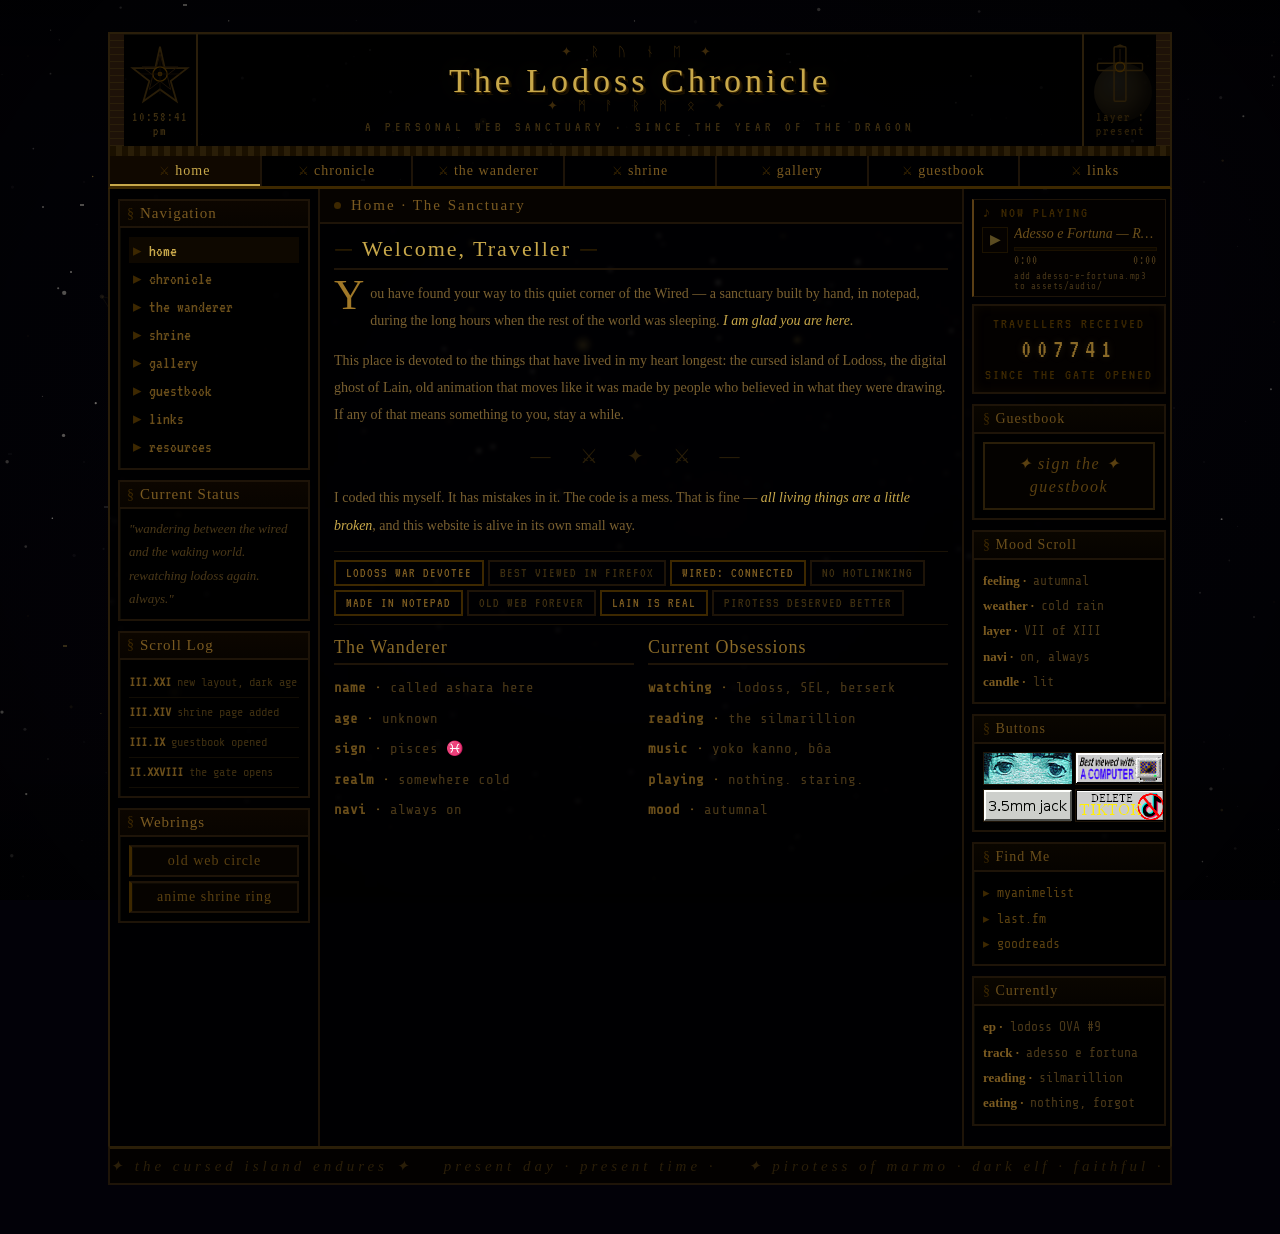
==== commit 37d12c3a: "Add working guestbook, 88x31 button grid, and sidebar polish. Co-authored-by: Cursor <cursoragent@cu" ====
--- a/index.html
+++ b/index.html
@@ -57,7 +57,7 @@
         <a href="#" data-view="about">the wanderer</a>
         <a href="#" data-view="shrine">shrine</a>
         <a href="#">gallery</a>
-        <a href="#">guestbook</a>
+        <a href="#" data-view="guestbook">guestbook</a>
         <a href="#">links</a>
       </div>
 
@@ -72,7 +72,7 @@
                 <li><a href="#" data-view="about">the wanderer</a></li>
                 <li><a href="#" data-view="shrine">shrine</a></li>
                 <li><a href="#">gallery</a></li>
-                <li><a href="#">guestbook</a></li>
+                <li><a href="#" data-view="guestbook">guestbook</a></li>
                 <li><a href="#">links</a></li>
                 <li><a href="#">resources</a></li>
               </ul>
@@ -227,6 +227,44 @@
                 </div>
               </div>
             </div>
+
+            <div class="view" id="v-guestbook">
+              <div class="scroll-heading">Guestbook · Sign the Scroll</div>
+              <p class="prose gb-intro">
+                <em>Leave thy mark upon the gate.</em> This guestbook has been open since the old web — signatures are kept in the archive for all travellers who pass through.
+              </p>
+              <p class="gb-count" id="guestbook-count">unrolling the scroll…</p>
+              <p class="gb-status" id="guestbook-status"></p>
+
+              <form class="gb-form" id="guestbook-form">
+                <fieldset class="gb-fieldset">
+                  <legend>✦ sign here ✦</legend>
+                  <label class="gb-label">
+                    name
+                    <input class="gb-input" type="text" name="name" maxlength="40" required placeholder="how shall the scroll remember you?">
+                  </label>
+                  <label class="gb-label">
+                    where from
+                    <input class="gb-input" type="text" name="location" maxlength="60" placeholder="realm, city, layer…">
+                  </label>
+                  <label class="gb-label">
+                    homepage
+                    <input class="gb-input" type="text" name="website" maxlength="200" placeholder="http://your-site (optional)">
+                  </label>
+                  <label class="gb-label">
+                    message
+                    <textarea class="gb-textarea" name="message" maxlength="500" rows="5" required placeholder="speak freely, traveller…"></textarea>
+                  </label>
+                  <button class="gb-submit" type="submit">✦ leave thy mark ✦</button>
+                  <p class="gb-form-status" id="guestbook-form-status"></p>
+                </fieldset>
+              </form>
+
+              <div class="divider">— ✦ signatures ✦ —</div>
+              <div class="gb-entries" id="guestbook-entries">
+                <p class="prose">unrolling the scroll…</p>
+              </div>
+            </div>
           </div>
         </div>
 
@@ -257,9 +295,14 @@
           </div>
 
           <div class="sb">
-            <div class="sb-title">Style</div>
-            <div class="sb-body">
-              <button class="theme-btn" id="theme-toggle" type="button">switch theme</button>
+            <div class="sb-title">Guestbook</div>
+            <div class="sb-body">
+              <a href="#" class="guestbook-link" data-view="guestbook">
+                <span class="guestbook-link__inner">
+                  <span class="guestbook-link__line">✦ sign the ✦</span>
+                  <span class="guestbook-link__line">guestbook</span>
+                </span>
+              </a>
             </div>
           </div>
 
@@ -274,14 +317,22 @@
             </div>
           </div>
 
-          <a href="#" class="guestbook-link">✦ sign the guestbook ✦</a>
-
           <div class="sb">
             <div class="sb-title">Buttons</div>
             <div class="sb-body">
               <div class="link-btns">
-                <a href="#" class="lbtn" data-view="blog">the chronicle</a>
-                <a href="#" class="lbtn">✦ lodoss ✦</a>
+                <a href="#" class="btn-88" target="_blank" rel="noopener noreferrer">
+                  <img src="assets/images/buttons/button-1.gif" alt="button 1" width="88" height="31">
+                </a>
+                <a href="#" class="btn-88" target="_blank" rel="noopener noreferrer">
+                  <img src="assets/images/buttons/button-2.gif" alt="button 2" width="88" height="31">
+                </a>
+                <a href="#" class="btn-88" target="_blank" rel="noopener noreferrer">
+                  <img src="assets/images/buttons/button-3.gif" alt="button 3" width="88" height="31">
+                </a>
+                <a href="#" class="btn-88" target="_blank" rel="noopener noreferrer">
+                  <img src="assets/images/buttons/button-4.gif" alt="button 4" width="88" height="31">
+                </a>
               </div>
             </div>
           </div>
@@ -329,6 +380,7 @@
   <script src="js/space-bg.js"></script>
   <script src="js/player.js"></script>
   <script src="js/counter.js"></script>
+  <script src="js/guestbook.js"></script>
   <script src="js/app.js" defer></script>
 </body>
 </html>
--- a/css/style.css
+++ b/css/style.css
@@ -631,18 +631,18 @@
   font-family: 'IM Fell English', serif;
 }
 
-.sb-body a {
+.sb-body a:not(.guestbook-link):not(.btn-88) {
   color: #5a4010;
   text-decoration: none;
   display: block;
 }
 
-.sb-body a::before {
+.sb-body a:not(.guestbook-link):not(.btn-88)::before {
   content: '▸ ';
   color: #3d2800;
 }
 
-.sb-body a:hover {
+.sb-body a:not(.guestbook-link):not(.btn-88):hover {
   color: #c8a84a;
 }
 
@@ -782,9 +782,30 @@
 }
 
 .link-btns {
-  display: flex;
-  flex-wrap: wrap;
-  gap: 3px;
+  display: grid;
+  grid-template-columns: repeat(2, 88px);
+  gap: 4px;
+  justify-content: start;
+}
+
+.btn-88 {
+  display: block;
+  width: 88px;
+  line-height: 0;
+  border: 1px solid #1e1408;
+  background: #060300;
+}
+
+.btn-88 img {
+  display: block;
+  width: 88px;
+  height: 31px;
+  image-rendering: pixelated;
+}
+
+.btn-88:hover {
+  border-color: #5a3e14;
+  filter: brightness(1.08);
 }
 
 .lbtn {
@@ -810,22 +831,42 @@
 }
 
 .guestbook-link {
-  display: block;
-  text-align: center;
-  font-family: 'IM Fell English', serif;
-  font-size: 17px;
+  display: flex;
+  align-items: center;
+  justify-content: center;
+  font-family: 'IM Fell English', serif;
+  font-size: 16px;
   color: #5a4010;
   border: 2px solid #2a1e08;
   background: #040200;
-  padding: 10px;
+  padding: 10px 8px;
   text-decoration: none;
-  letter-spacing: 2px;
-  margin-bottom: 10px;
+  margin-bottom: 0;
   font-style: italic;
-}
-
-.guestbook-link:hover {
+  line-height: 1.3;
+}
+
+.guestbook-link__inner {
+  display: flex;
+  flex-direction: column;
+  align-items: center;
+  justify-content: center;
+  gap: 2px;
+  width: 100%;
+}
+
+.guestbook-link__line {
+  display: block;
+  text-align: center;
+  letter-spacing: 1.5px;
+  width: 100%;
+}
+
+.guestbook-link:hover,
+.guestbook-link.active {
   color: #c8a84a;
+  background: #0a0600;
+  border-color: #5a3e14;
 }
 
 .footer-strip {
@@ -847,22 +888,165 @@
   font-style: italic;
 }
 
-.theme-btn {
-  font-family: 'VT323', 'Share Tech Mono', monospace;
+/* ── Guestbook ── */
+.gb-intro {
+  margin-bottom: 8px;
+}
+
+.gb-count {
+  font-family: 'VT323', monospace;
+  font-size: 16px;
+  color: #6a4e1a;
+  letter-spacing: 2px;
+  text-transform: uppercase;
+  margin-bottom: 4px;
+}
+
+.gb-status,
+.gb-form-status {
+  font-family: 'Share Tech Mono', monospace;
+  font-size: 10px;
+  color: #4a3818;
+  letter-spacing: 0.5px;
+  margin-bottom: 10px;
+  min-height: 14px;
+}
+
+.gb-form {
+  margin-bottom: 14px;
+}
+
+.gb-fieldset {
+  border: 2px solid #2a1e08;
+  border-left: 3px solid #5a3e14;
+  background: #030100;
+  padding: 10px 12px 12px;
+  margin: 0;
+}
+
+.gb-fieldset legend {
+  font-family: 'VT323', monospace;
+  font-size: 16px;
+  color: #8a6830;
+  letter-spacing: 3px;
+  text-transform: uppercase;
+  padding: 0 6px;
+}
+
+.gb-label {
+  display: block;
+  font-family: 'VT323', monospace;
   font-size: 15px;
+  color: #5a4010;
+  letter-spacing: 2px;
+  text-transform: uppercase;
+  margin-bottom: 8px;
+}
+
+.gb-input,
+.gb-textarea {
+  display: block;
+  width: 100%;
+  margin-top: 4px;
+  border: 1px solid #2a1e08;
+  background: #060300;
+  color: #b0a080;
+  font-family: 'Share Tech Mono', monospace;
+  font-size: 12px;
+  padding: 7px 8px;
+}
+
+.gb-input:focus,
+.gb-textarea:focus {
+  outline: 1px solid #5a3e14;
+  border-color: #5a3e14;
+  color: #c8a84a;
+}
+
+.gb-textarea {
+  resize: vertical;
+  min-height: 96px;
+}
+
+.gb-submit {
+  width: 100%;
+  margin-top: 4px;
+  border: 2px solid #3d2800;
+  background: #0a0600;
+  color: #c8a84a;
+  font-family: 'IM Fell English', serif;
+  font-size: 17px;
+  font-style: italic;
+  letter-spacing: 2px;
+  padding: 10px;
+}
+
+.gb-submit:hover:not(:disabled) {
+  background: #100800;
+  border-color: #5a3e14;
+}
+
+.gb-submit:disabled {
+  opacity: 0.55;
+}
+
+.gb-entries {
+  display: flex;
+  flex-direction: column;
+  gap: 0;
+}
+
+.gb-entry {
+  padding: 8px 0;
+}
+
+.gb-entry-head {
+  margin-bottom: 6px;
+}
+
+.gb-name {
+  display: block;
+  font-family: 'IM Fell English', serif;
+  font-size: 18px;
+  color: #c8a84a;
+  font-style: italic;
+  letter-spacing: 1px;
+}
+
+.gb-meta {
+  display: block;
+  font-family: 'VT323', monospace;
+  font-size: 14px;
   color: #4a3818;
-  border: 2px solid #1e1408;
-  background: transparent;
-  padding: 6px 10px;
-  letter-spacing: 2px;
-  display: block;
-  width: 100%;
-  text-transform: uppercase;
-}
-
-.theme-btn:hover {
+  letter-spacing: 1px;
+  margin-top: 2px;
+}
+
+.gb-website {
+  color: #6a4e1a;
+  text-decoration: none;
+}
+
+.gb-website:hover {
   color: #c8a84a;
-  background: #0a0600;
+}
+
+.gb-message {
+  font-family: 'Share Tech Mono', monospace;
+  font-size: 12px;
+  color: #9a8868;
+  line-height: 1.65;
+  white-space: pre-wrap;
+  word-break: break-word;
+}
+
+.gb-divider {
+  text-align: center;
+  font-family: 'IM Fell English', serif;
+  font-size: 14px;
+  color: #2a1e08;
+  letter-spacing: 4px;
+  padding: 4px 0;
 }
 
 .webring-stack {
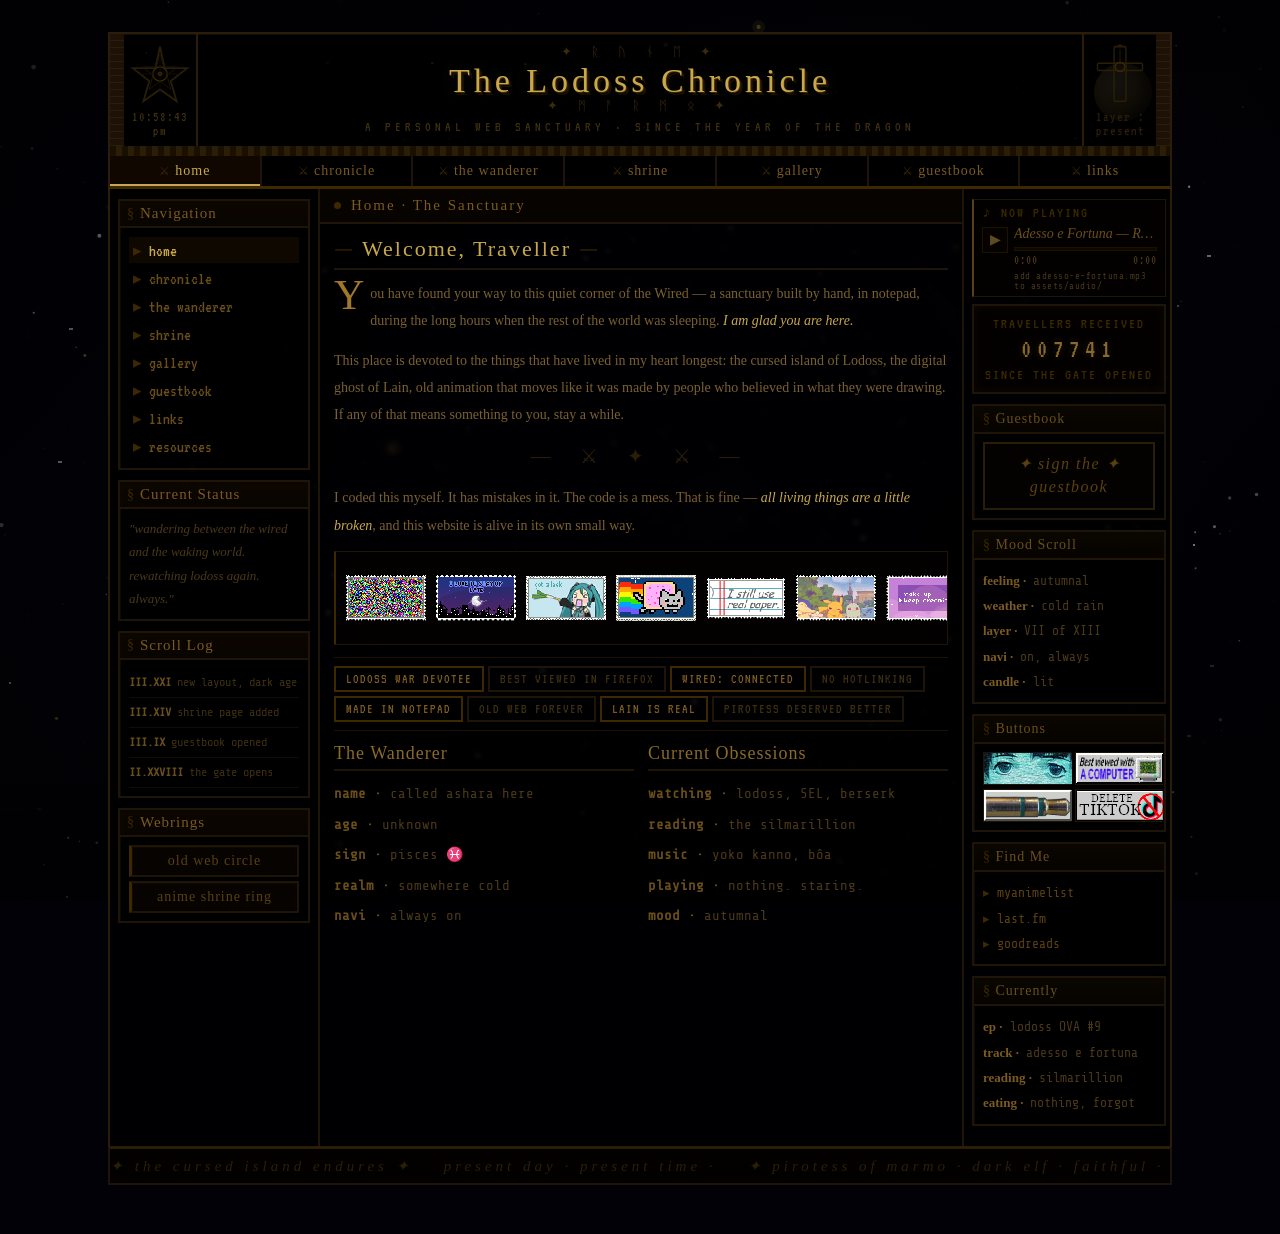
==== commit 1649cd49: "Add stamps" ====
--- a/index.html
+++ b/index.html
@@ -127,6 +127,8 @@
               <p class="prose">
                 I coded this myself. It has mistakes in it. The code is a mess. That is fine — <em>all living things are a little broken</em>, and this website is alive in its own small way.
               </p>
+
+              <div class="stamp-carousel" id="stamp-carousel" aria-label="Stamp collection"></div>
 
               <div class="stamp-row">
                 <span class="stamp lit">lodoss war devotee</span>
@@ -381,6 +383,7 @@
   <script src="js/player.js"></script>
   <script src="js/counter.js"></script>
   <script src="js/guestbook.js"></script>
+  <script src="js/stamps.js"></script>
   <script src="js/app.js" defer></script>
 </body>
 </html>
--- a/css/style.css
+++ b/css/style.css
@@ -478,6 +478,53 @@
   margin: 16px 0;
 }
 
+.stamp-carousel {
+  overflow: hidden;
+  border: 1px solid #1e1408;
+  border-left: 2px solid #3d2800;
+  background: #030100;
+  margin: 12px 0 0;
+  padding: 6px 0;
+  box-shadow: inset 0 0 16px rgba(0, 0, 0, 0.45);
+}
+
+.stamp-carousel-track {
+  display: flex;
+  width: max-content;
+  animation: stamp-scroll var(--stamp-duration, 24s) linear infinite;
+  will-change: transform;
+}
+
+.stamp-carousel:hover .stamp-carousel-track {
+  animation-play-state: paused;
+}
+
+.stamp-carousel-set {
+  display: flex;
+  align-items: center;
+  gap: 10px;
+  padding: 0 10px;
+  flex-shrink: 0;
+}
+
+.stamp-carousel__img {
+  display: block;
+  width: 80px;
+  height: 80px;
+  object-fit: contain;
+  image-rendering: pixelated;
+  flex-shrink: 0;
+}
+
+@keyframes stamp-scroll {
+  from {
+    transform: translateX(0);
+  }
+  to {
+    transform: translateX(-50%);
+  }
+}
+
 .stamp-row {
   display: flex;
   flex-wrap: wrap;
